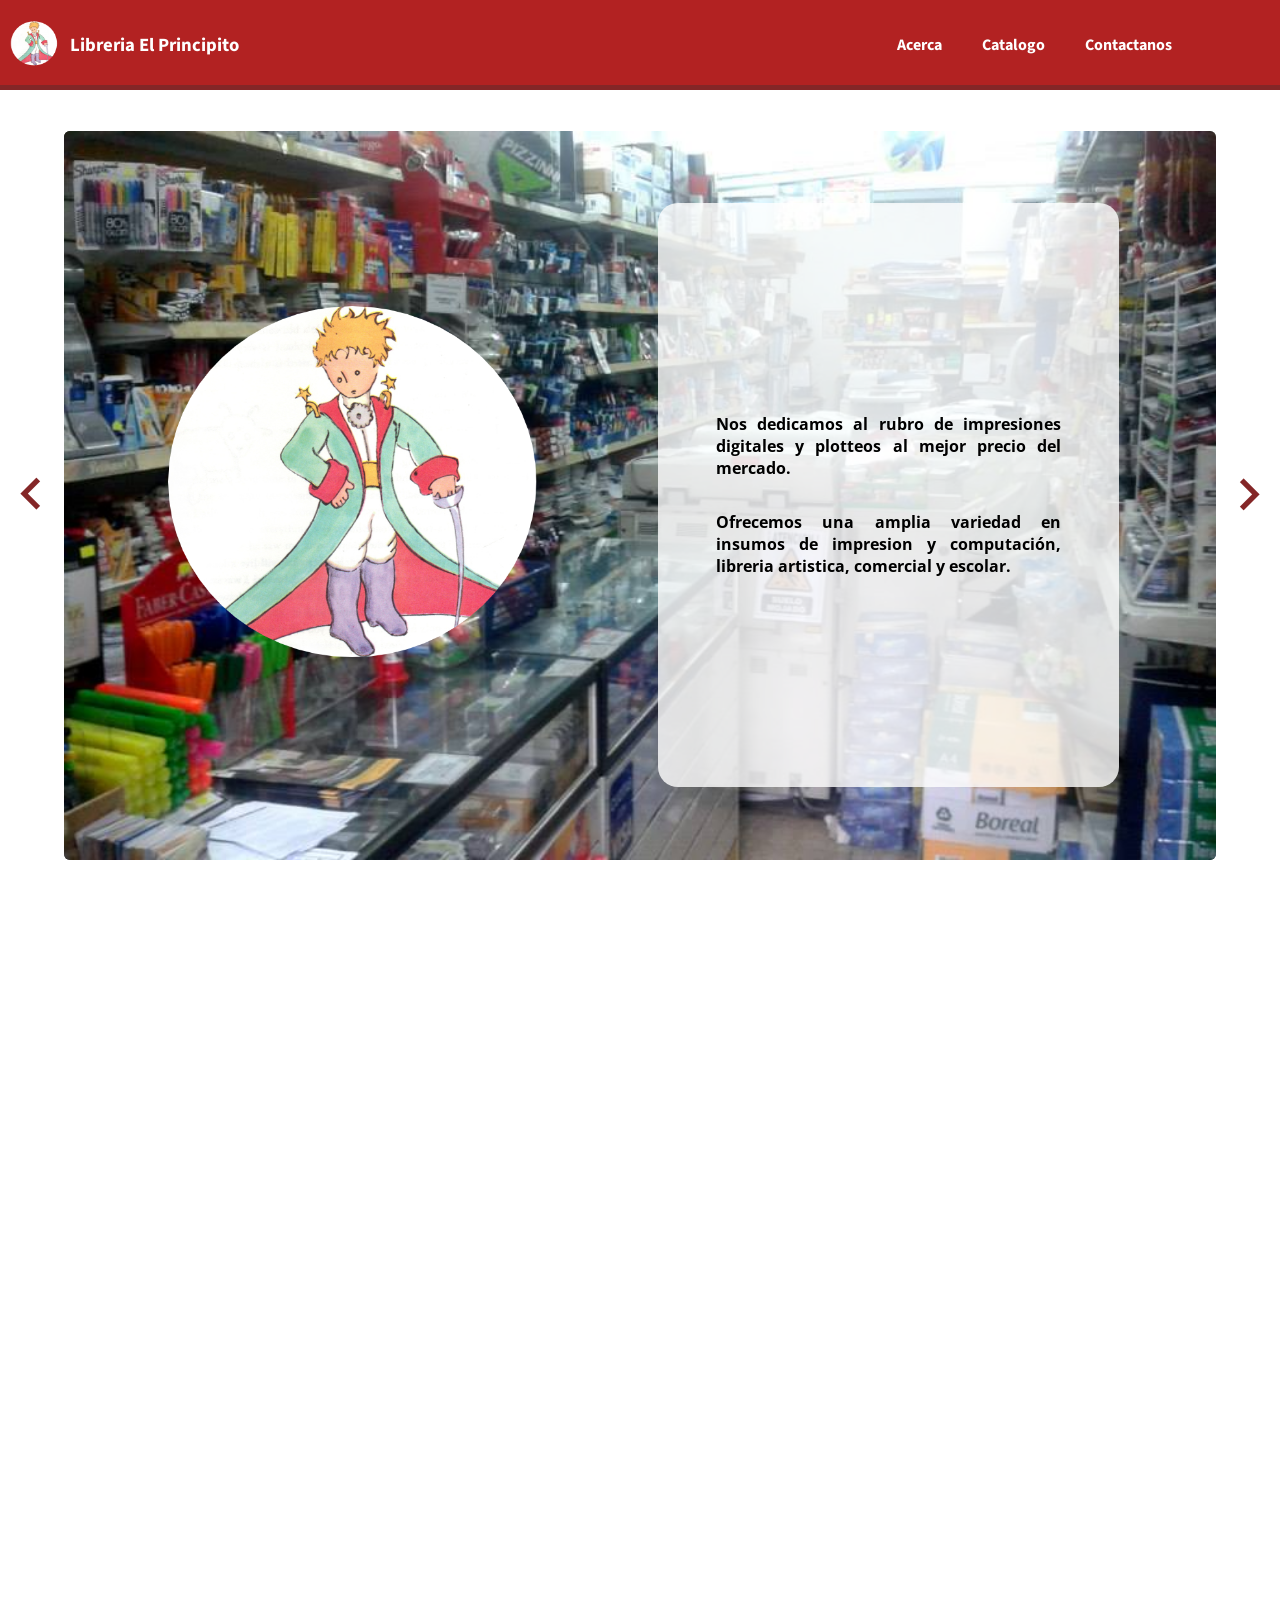
==== index.html @ 9ff56308 "Slider Full width and height" ====
<!DOCTYPE html>
<html lang="en">
<head>
	<meta charset="UTF-8">
	<title>El principito</title>
	<link rel="stylesheet" href="css/index.css">
	<link href="https://fonts.googleapis.com/icon?family=Material+Icons"
      rel="stylesheet">
    <link rel="stylesheet" href="font-awesome/css/font-awesome.min.css">
    <meta name="viewport" content="width=device-width, user-scalable=no">
	<link href="https://fonts.googleapis.com/css?family=Open+Sans|Source+Sans+Pro" rel="stylesheet">
</head>
<body>
	<nav>
		<div class="brand">
			<img src="./img/loguito.png" class="logo-nav" height="50px" width="50px" alt="">
			<h3>Libreria El Principito</h3>
		</div>
		<i id="ham" class="material-icons">menu</i>
		<ul id="menu">
			<li>Acerca</li>
			<li>Catalogo</li>
			<li>Contactanos</li>
		</ul>
	</nav>
	<section id="principal">
		<div class="slider">
			<div class="info slides">
				<img src="./img/loguito.png" class="logo" alt="">
				<!-- <div class="logo"></div> -->
				<div class="data">
					<p>
						Nos dedicamos al rubro de impresiones digitales y plotteos al mejor precio del mercado.
					</p>
					<p>
						Ofrecemos una amplia variedad en insumos de impresion y computación, libreria artistica, comercial y escolar.
					</p>
					
				</div>

			</div>
			<div class="info slides column second apagado">

				<div class="data">
					<p>
						Ofrecemos una amplia variedad en insumos de impresion y computación, libreria artistica, comercial y escolar.
					</p>
				</div>
				<div class="galeria">
					<img src="./img/product1.jpg" width="50%" height="50%" alt="">
					<img src="./img/product2.jpg" width="50%" height="50%" alt="">
					<img src="./img/product3.jpg" width="50%" height="50%" alt="">
					<img src="./img/product4.jpg" width="50%" height="50%" alt="">
				</div>
			</div>
			<div  class="info slides column third apagado">

				<div class="data">
					<p>
						Estamos ubicados en <br> Armenia 2442, <br>  Frente al Jardin Botanico
					</p>

					<a href="#Contacto">Contactanos</a>
				</div>
			</div>
			<i id="left" class="left material-icons">keyboard_arrow_right</i>
			<i id="right"class="right material-icons">keyboard_arrow_left</i>		
		</div>
	</section>
	<section id="descripcion">
		<div class="descripcion">
			<h1>Nos dedicamos a</h1>
			<p>Nos dedicamos al rubro de impresiones digitales y plotteos al mejor precio del mercado.</p>
			<p>Ofrecemos una amplia variedad en insumos de impresion y computación, libreria artistica, comercial y escolar.</p>
		</div>
		<div class="imagen">
		</div>
	</section>
	<section id="servicios" class="catalogo">
		<div class="barra">
			<h3>Servicios</h3>

		</div>
		<div class="contenedor">
			<div class="carta">
				<div class="imagen"></div>
				<p class="titulo">Impresiones digitales</p>
			</div>
			<div class="carta">
				<div class="imagen"></div>
				<p class="titulo">Plotteos</p>
			</div>
			<div class="carta">
				<div class="imagen"></div>
				<p class="titulo">Fotocopias</p>
			</div>
		</div>
	</section>
	<section id="servicios" class="catalogo">
		<div class="barra">
			<h3>Catalogo

			</h3>
			<div class="buscador">
				<input type="text" placeholder="Busca el producto que desees">
				<i class="material-icons">search</i>	
			</div>
		</div>
		<div class="contenedor">
			<div class="carta">
				<div class="imagen"></div>
				<p class="titulo">Impresiones digitales</p>
			</div>
			<div class="carta">
				<div class="imagen"></div>
				<p class="titulo">Plotteos</p>
			</div>
			<div class="carta">
				<div class="imagen"></div>
				<p class="titulo">Fotocopias</p>
			</div>
			<div class="carta">
				<div class="imagen"></div>
				<p class="titulo">Impresiones digitales</p>
			</div>
			<div class="carta">
				<div class="imagen"></div>
				<p class="titulo">Plotteos</p>
			</div>
			<div class="carta">
				<div class="imagen"></div>
				<p class="titulo">Fotocopias</p>
			</div>

		</div>
	</section>
	<section id="contacto">
		<h2>
			<i class="material-icons envelope">mail</i>
			Contactanos
		</h2>
		<form action="">
			<div class="fila">
				<div class="campo">
					<label for="Nombre">Nombre</label>
					<input type="text" name="Nombre" placeholder="Nombre">
				</div>
				<div class="campo">
					<label for="Asunto">Asunto</label>
					<input type="text" name="Asunto" placeholder="Asunto">
				</div>
			</div>
			<div class="fila">
				<div class="campo">
					<label for="text">Telefono</label>
					<input type="text" name="Telefono" placeholder="Telefono">
				</div>
				<div class="campo">
					<label for="Email">Email</label>
					<input type="email" name="email" placeholder="email">
				</div>
			</div>
			<div class="fila">
				<div class="campo">
					<label for="Mensaje">Mensaje</label>
					<textarea type="text" class="mensaje" name="mensaje" placeholder="mensaje"></textarea>
				</div>
				<div class="campo">
					<label for="Archivo">Archivos</label>
					<input type="file" id="archivo" name="archivos" placeholder="archivos">
				</div>
			</div>
				<input type="submit" value="Enviar" class="enviar">
		</form>
	</section>
	<footer>
		<h3>El Principito</h3>
		<i class="fa fa-facebook"></i>
	</footer>
	<section id="modal">
		<div class="brand">
			<i id="cerrar" class="material-icons">close</i>
			<h3>Libreria El Principito</h3>
			<img src="./img/loguito.png" class="logo-nav" height="50px" width="50px" alt="">
		</div>
		<ul>
			<a href="">
				<li>Acerca</li>
			</a>
			<a href="">
				<li>Catalogo</li>
			</a>
			<a href="">
				<li>Contactanos</li>
			</a>
		</ul>
		<div class="modal-footer">
			<i class="fa fa-facebook"></i>
		</div>
	</section>
	<script>
		var slides = document.getElementsByClassName('slides')	
		var indice = 0

		let left = document.getElementById('left')

		left.addEventListener('click',(e) => {
			console.log('izquierda')
			derecha()
		});

		let right = document.getElementById('right')
		right.addEventListener('click',(e) => {
			console.log('derecha')
			izquierda()
		});


		// setInterval(() => {
		//   derecha()
		// }, 3000)

		function derecha () {
			console.log(indice)
			if(indice==2){
				slides[indice].classList.add('apagado')
				indice=0
			} else {
				slides[indice].classList.add('apagado')
				indice++
			}
			slides[indice].classList.remove('apagado')
		}
		function izquierda () {
			console.log(indice)
			if(indice==0){
				slides[indice].classList.add('apagado')
				indice=2
			} else {
				slides[indice].classList.add('apagado')
				indice--
			}
			slides[indice].classList.remove('apagado')
		}

		// Menu Desplegable

		let ham = document.getElementById('ham')
		let modal = document.getElementById('modal')
		let cerrar = document.getElementById('cerrar')

		ham.addEventListener('click',(e) => {
		  modal.style.display = "flex";
		});

		cerrar.addEventListener('click', (e) => {
		  modal.style.display = "none";
		});


	</script>
</body>
</html>
---- css/index.css ----
body,html {
	margin: 0;
	padding: 0;
	min-height: 100vh;
	height: 100vh;
    overflow-x: hidden;
    position: relative;
}
nav {
	height: 10vh;
	margin: 0;
    display: flex;
    flex-flow: column wrap;
    background: firebrick;
    color: #FFF;
    font-family: 'Source Sans Pro', sans-serif;
    box-shadow: inset 0 -5px 0px #842627;
}
.logo-nav {
    margin: 10px;
}
#ham {
    display: none;
    height: 100%;
    justify-content: center;
    align-items: center;
    font-size: 2em;
    cursor: pointer;
}
nav h2 {
	margin: 0;
	align-self: flex-start;
	height: 100%;
	display: flex;
	align-items: center;
	padding: 0 20px;
}
nav ul {
	margin: 0;
	list-style: none;
	display: flex;
	flex-flow: row;
	justify-content: flex-end;
	height: 100%;
    width: 30%;
	font-weight: bold;
}
nav ul li {
	padding: 0 20px;
	height: 100%;
	cursor: pointer;
	display: flex;
	align-items: center;
}
nav ul li:last-child {
    padding-right: 0;
}
nav ul li:hover {
	background: rgba(100,100,100,.2);
}
section {
	min-height: 80vh;
	height: 80vh;
	background: rgba(100,100,100,.4)
}
#principal {
    display: flex;
    flex-flow: column;
    justify-content: center;
    align-items: center;
    background: white;
    color: #842627;
    height: 90vh;
    background-position: bottom;
    width: 100%;
    margin: 0 auto;
}
.slider {
	position: relative;
    background: black;
    width: 90%;
    height: 90%;
    border-radius: 6px;
    display: flex;
    align-items: center;
    justify-content: space-evenly;
    background: url(../img/inside.jpg);
    visibility: visible;
    transition: 1s all ease-in-out;
}
.info {
	position: relative;
    background: black;
    width: 100%;
    height: 100%;
    border-radius: 6px;
    display: flex;
    align-items: center;
    justify-content: space-evenly;
    background: url(../img/inside.jpg);
    background-size: cover;
    visibility: visible;
    transition: 1s all ease-in-out;
}
.brand {
    height: 100%;
    width: 50%;
    display: flex;
    align-items: center;
}
.logo {
    /*background: url(../img/logo.jpg);*/
    background-size: contain;
    border-radius: 50%;
    display: flex;
    flex-flow: row nowrap;
    height: 400px;
    width: 400px;
    /*border: medium solid red;*/
}
.data {
	height: 80%;
    width: 30%;
    padding: 0 5%;
    color: black;
    font-size: 1em;
    display: flex;
    flex-flow: column;
    justify-content: center;
    align-items: center;
    font-family: 'Open Sans', sans-serif;
    text-align: justify;
    font-weight: bold;
    background: rgba(255,255,255,.8);
    border-radius: 20px;
}
.galeria {
    width: 50%;
    height: 100%;
    display: flex;
    flex-flow: row wrap;
    justify-content: space-around;
    align-items: center;
    align-self: flex-end;
}
.second .data {
	margin-left: 65px;
	width: 25%;
}
.third {
    background: url(../img/jardin.jpg);
    background-size: cover;
    background-position: center;
}

.third .data {
	text-align: center;
}
.third .data a {
	text-decoration: none;
    width: 130px;
    height: 50px;
    background: #842627;
    color: #fff;
    display: flex;
    justify-content: center;
    align-items: center;
}
.left {
    color: #842627;
	position: absolute;
	right: -65px;
}
.right {
    color: #842627;
	position: absolute;
	left: -65px;
}
.slider i {
    font-size: 4em;
    cursor: pointer;
}
.column {
	flex-flow: column wrap !important;
}
.apagado {
	transition: 1s all ease-in-out;
	display: none;
	visibility: hidden;
}

/*Descripcion*/
#descripcion{
    height: 100vh;
    width: 100%;
    background: #FFF;
    display: flex;
    justify-content: space-between;
    align-items: center;
}
.descripcion {
    height: 80vh;
    width: 40vw;
    font-family: 'Source Sans Pro', sans-serif;
    color: firebrick;
    font-size: 30px;
    padding-left: 5%;
    margin-left: 5%;
    border-left: thin firebrick solid;
}
.descripcion p {
    text-align: justify;
    color: rgba(20,20,20,1);
}
#descripcion .imagen {
    height: 80vh;
    width: 40%;
    background: url(../img/inside.jpg);
    background-size: cover;
    border-radius: 10% 0 0 10%;
}

/*Servicios*/
.catalogo {
    background: #FFF;
    display: flex;
    flex-flow: row wrap;
    border-top: solid firebrick thick;
    box-shadow: inset 0 0 10px rgba(20,20,20,.4);
    padding: 5vh 0;
    min-height: 90vh;
    height: auto;
}
.catalogo .barra {
    height: 10vh;
    display: flex;
    justify-content: space-between;
    align-items: center;
    width: 80%;
    margin: 0 10%;
    border-bottom: medium solid rgba(50,50,50,.2);

}
.buscador {
    display: flex;
    justify-content: center;
    height: 30px;
    /* border: 2px solid lightgray; */
    box-shadow: 2px 1px 1px 2px rgba(100,100,100,.1);
    border-radius: 7px;
    width: 300px;
    margin-right: 10%;
}
.buscador i {
    display: flex;
    justify-content: center;
    align-items: center;
    padding: 0 5px !important;
    color: firebrick;
}
.buscador input {
    border: none;
    width: 98%;
    padding-left: 2%;
}

.catalogo h3 {
    font-size: 2em;
    font-family: 'Source Sans Pro', sans-serif;
    margin-left: 10%;
    color: firebrick;
}
.catalogo .contenedor{
    min-height: 84vh;
    width: 100%;
    display: flex;
    flex-flow: row wrap;
    justify-content: space-around;
    align-items: center;
}
.catalogo .contenedor .carta {
    cursor: pointer;
    width: 300px;
    height: 300px;
    margin: 20px;
    box-shadow: 2px 2px 5px rgba(50,50,50,.5);
}
.catalogo .contenedor .carta .imagen {
    width: 100%;
    height: 70%;
    background: url('../img/inside.jpg');
}
.catalogo .contenedor .carta .titulo {
    height: 30%;
    width: 100%;
    margin: 0;
    display: flex;
    justify-content: center;
    align-items: center;
    color: black;
    font-size: 1.5em;
    font-weight: bold;
    font-family: 'Source Sans Pro', sans-serif;
}

#contacto {
    display: flex;
    justify-content: center;
    align-items: center;
    position: relative;
}
#contacto h2 {
    position: absolute;
    left: 5%;
    top: 5%;
    font-size: 2em;
    color: firebrick;
    font-family: 'Open Sans';
    z-index: 2;
    display: flex;
    justify-content: flex-start;
    align-items: center;
}
#contacto h2 i{
    font-size: 1.2em;
    margin-right: 20px;
}
#contacto form {
    display: flex;
    flex-flow: column wrap;
    justify-content: center;
    align-items: flex-start;
    width: 100%;
    height: 100%;
    font-family: 'Open Sans';
    background: #fff;
    position: relative;
    z-index: 1;


}
form .campo {
    width: 40%;
    margin: 0 5%;
    margin-top: 2%;
    min-height: 10vh;
    background: white;
    display: flex;
    flex-flow: column wrap;
}
form .campo label {
    color: firebrick;
    font-weight: bold;
    margin-bottom: 10px;
}
form .campo input {
    height: 45%;
    /* border-radius: 10px; */
    width: 90%;
    padding: 0 5%;
    font-family: 'Source Sans Pro', sans-serif;
}
.mensaje {
    width: 94%;
    padding: 1% 3%;
    height: 70px !important;
    resize: none;
    font-family: 'Source Sans Pro', sans-serif;
}
.fila {
    display: flex;
    width: 100%;
}
.enviar {
    width: 100%;
    margin-top: 15px;
    margin-left: 65px;
    align-self: flex-start;
    background: firebrick;
    border: none;
    border-radius: 5px;
    width: 130px;
    height: 40px;
    color: white;
    font-size: 1.3em;
    cursor: pointer;
}

#archivo {
    width: 100%;
    padding: 0;
}

footer {
    height: 5vh;
    background: firebrick;
    display: flex;
    justify-content: center;
    align-items: center;
    color: white;
    position: relative;
}

footer i {
    font-size: 1.5em !important;
    cursor: pointer;
}

footer h3 {
    position: absolute;
    left: 5%;
    font-family: 'Source Sans Pro', sans-serif;
    margin: 0;
    align-self: center;
    color: white;
}

#modal {
    background: white;
    top: 0;
    position: fixed;
    width: 100%;
    height: 100%;
    display: none;
    flex-flow: column wrap;
    justify-content: flex-start;
    align-items: flex-start;
    font-family: 'Source Sans Pro', sans-serif;
}
#modal a {
    text-decoration: none;
}
#modal .brand {
    background: rgba(178,34,34,.9);
    width: 100%;
    height: 10vh;
    display: flex;
    justify-content: center;
    color: #FFF;
}
#modal .brand #cerrar {
    position: absolute;
    top: 20px;
    left: 20px;
    cursor: pointer;
}
#modal .brand .logo-nav {
    position: absolute;
    top: 1.5%;
    right: 5px;
    margin: 0;
}
#modal ul {
    width: 100%;
    min-height: 50%;
    margin: 0;
    padding: 0;
    list-style: none;
}
#modal ul li {
    width: 100%;
    height: 50px;
    background: white;
    display: flex;
    justify-content: center;
    align-items: center;
    color: black;
}
#modal ul li:hover {
    background: rgba(250,250,250,1);
}
#modal .modal-footer {
    width: 100%;
    height: 5vh;
    background: firebrick;
    position: absolute;
    bottom: 0;
    display: flex;
    justify-content: center;
    align-items: center;
    font-size: 1.2em;
    color: white;
}
.modal-footer i {
    cursor: pointer;
}

@media screen and (max-width:900px) {
    .slider {
        width: 100% !important;
        height: 100%;
    }
    .info {
        border-radius: 0;
    }
    #left {
        display: none;
    }
    #right {
        display: none;
    }
    #ham {
        display: flex;
    }
    #menu {
        display: none;
    }
    .slider {
        width: 80%;
    }
    .logo {
        display: none;
    }
    .second .data {
        margin-left: 0;
        width: 60%;
    }
    .second .galeria {
        display: none;
    }
    .third .data {
        width: 60%;
    }
    .data {
        width: 60%;
    }
    .descripcion {
        font-size: 19px;
        width: 45vw;
        margin-left: 1%;
        display: flex;
        flex-flow: column nowrap;
        justify-content: center;
    }
    .catalogo h3 {
        margin: 0 9%;
    }
}
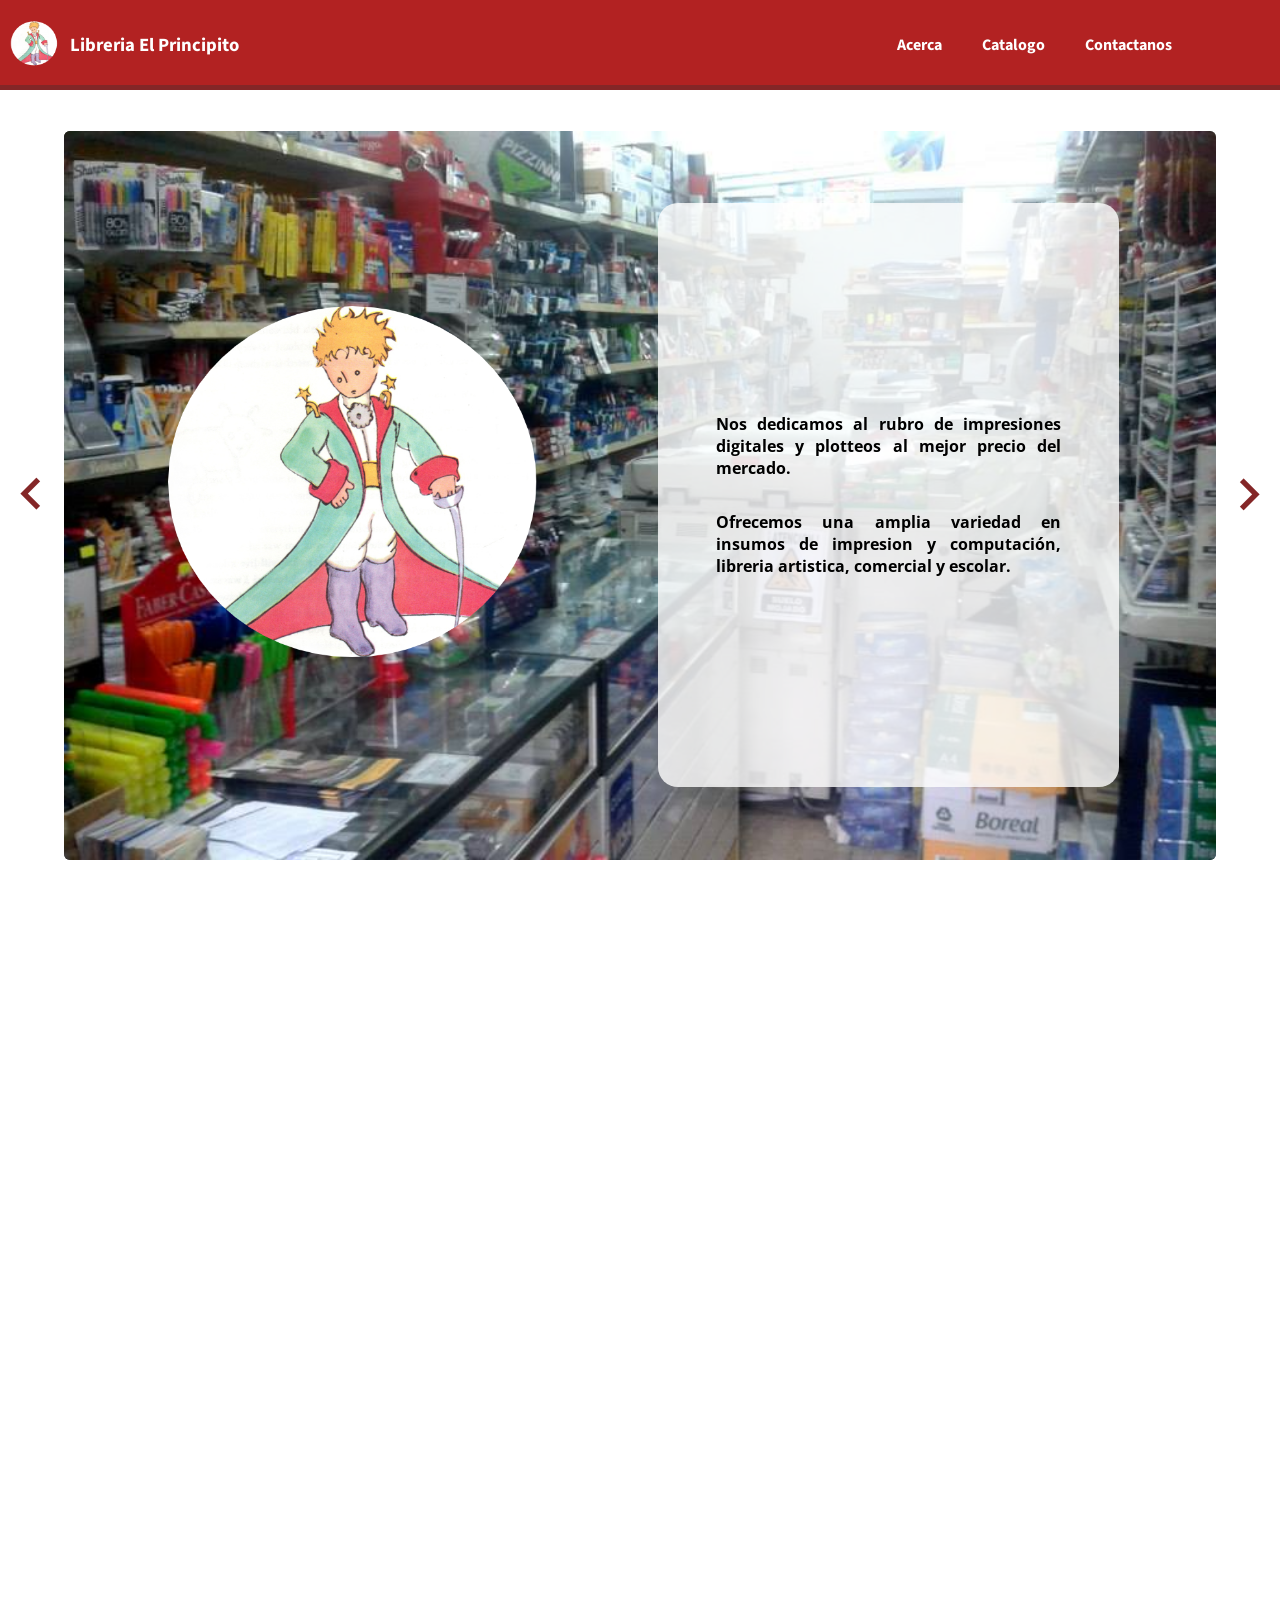
==== commit 457cdb83: "Formulario de Contacto" ====
--- a/index.html
+++ b/index.html
@@ -139,7 +139,11 @@
 			<i class="material-icons envelope">mail</i>
 			Contactanos
 		</h2>
-		<form action="">
+		<!-- www.123formbuilder.com script begins here -->
+		<iframe allowTransparency="true" style="min-height:500px; height:680px; overflow:auto;background: white;" width="100%" id="contactform123" name="contactform123" marginwidth="0" marginheight="0" frameborder="0" src="http://www.123formbuilder.com/my-contact-form-3503849.html">
+		<p>Your browser does not support iframes. The contact form cannot be displayed. Please use another contact method (phone, fax etc)</p>
+		</iframe>
+<!-- 		<form action="">
 			<div class="fila">
 				<div class="campo">
 					<label for="Nombre">Nombre</label>
@@ -171,10 +175,10 @@
 				</div>
 			</div>
 				<input type="submit" value="Enviar" class="enviar">
-		</form>
+		</form> -->
 	</section>
 	<footer>
-		<h3>El Principito</h3>
+		<!-- <h3>El Principito</h3> -->
 		<i class="fa fa-facebook"></i>
 	</footer>
 	<section id="modal">
--- a/css/index.css
+++ b/css/index.css
@@ -160,7 +160,7 @@
 	text-decoration: none;
     width: 130px;
     height: 50px;
-    background: #842627;
+    background: firebrick;
     color: #fff;
     display: flex;
     justify-content: center;
@@ -282,7 +282,7 @@
     cursor: pointer;
     width: 300px;
     height: 300px;
-    margin: 20px;
+    margin: 30px;
     box-shadow: 2px 2px 5px rgba(50,50,50,.5);
 }
 .catalogo .contenedor .carta .imagen {
@@ -304,10 +304,15 @@
 }
 
 #contacto {
+    min-height: 100px;
+    height: auto;
     display: flex;
     justify-content: center;
     align-items: center;
     position: relative;
+}
+#form {
+    background: white !important;
 }
 #contacto h2 {
     position: absolute;
@@ -354,15 +359,17 @@
     margin-bottom: 10px;
 }
 form .campo input {
-    height: 45%;
-    /* border-radius: 10px; */
+    border-radius: 5px;
     width: 90%;
+    height: 30px;
     padding: 0 5%;
     font-family: 'Source Sans Pro', sans-serif;
 }
 .mensaje {
+    border-radius: 5px;
     width: 94%;
     padding: 1% 3%;
+    box-shadow: inset 1px 1px 2px rgba(50,50,50,.5);
     height: 70px !important;
     resize: none;
     font-family: 'Source Sans Pro', sans-serif;
@@ -437,6 +444,7 @@
     display: flex;
     justify-content: center;
     color: #FFF;
+    box-shadow: inset 0 -5px 0px #842627;
 }
 #modal .brand #cerrar {
     position: absolute;
@@ -489,6 +497,21 @@
     .slider {
         width: 100% !important;
         height: 100%;
+    }
+    #contacto {
+        padding-top: 150px;
+        height: 565px;
+        padding-bottom: 50px;
+        background: white;
+    }
+    .enviar {
+        margin-top: 10px;
+        margin-left: 0;
+        align-self: center;
+    }
+    .fila {
+        flex-flow: column;
+        align-items: center;
     }
     .info {
         border-radius: 0;
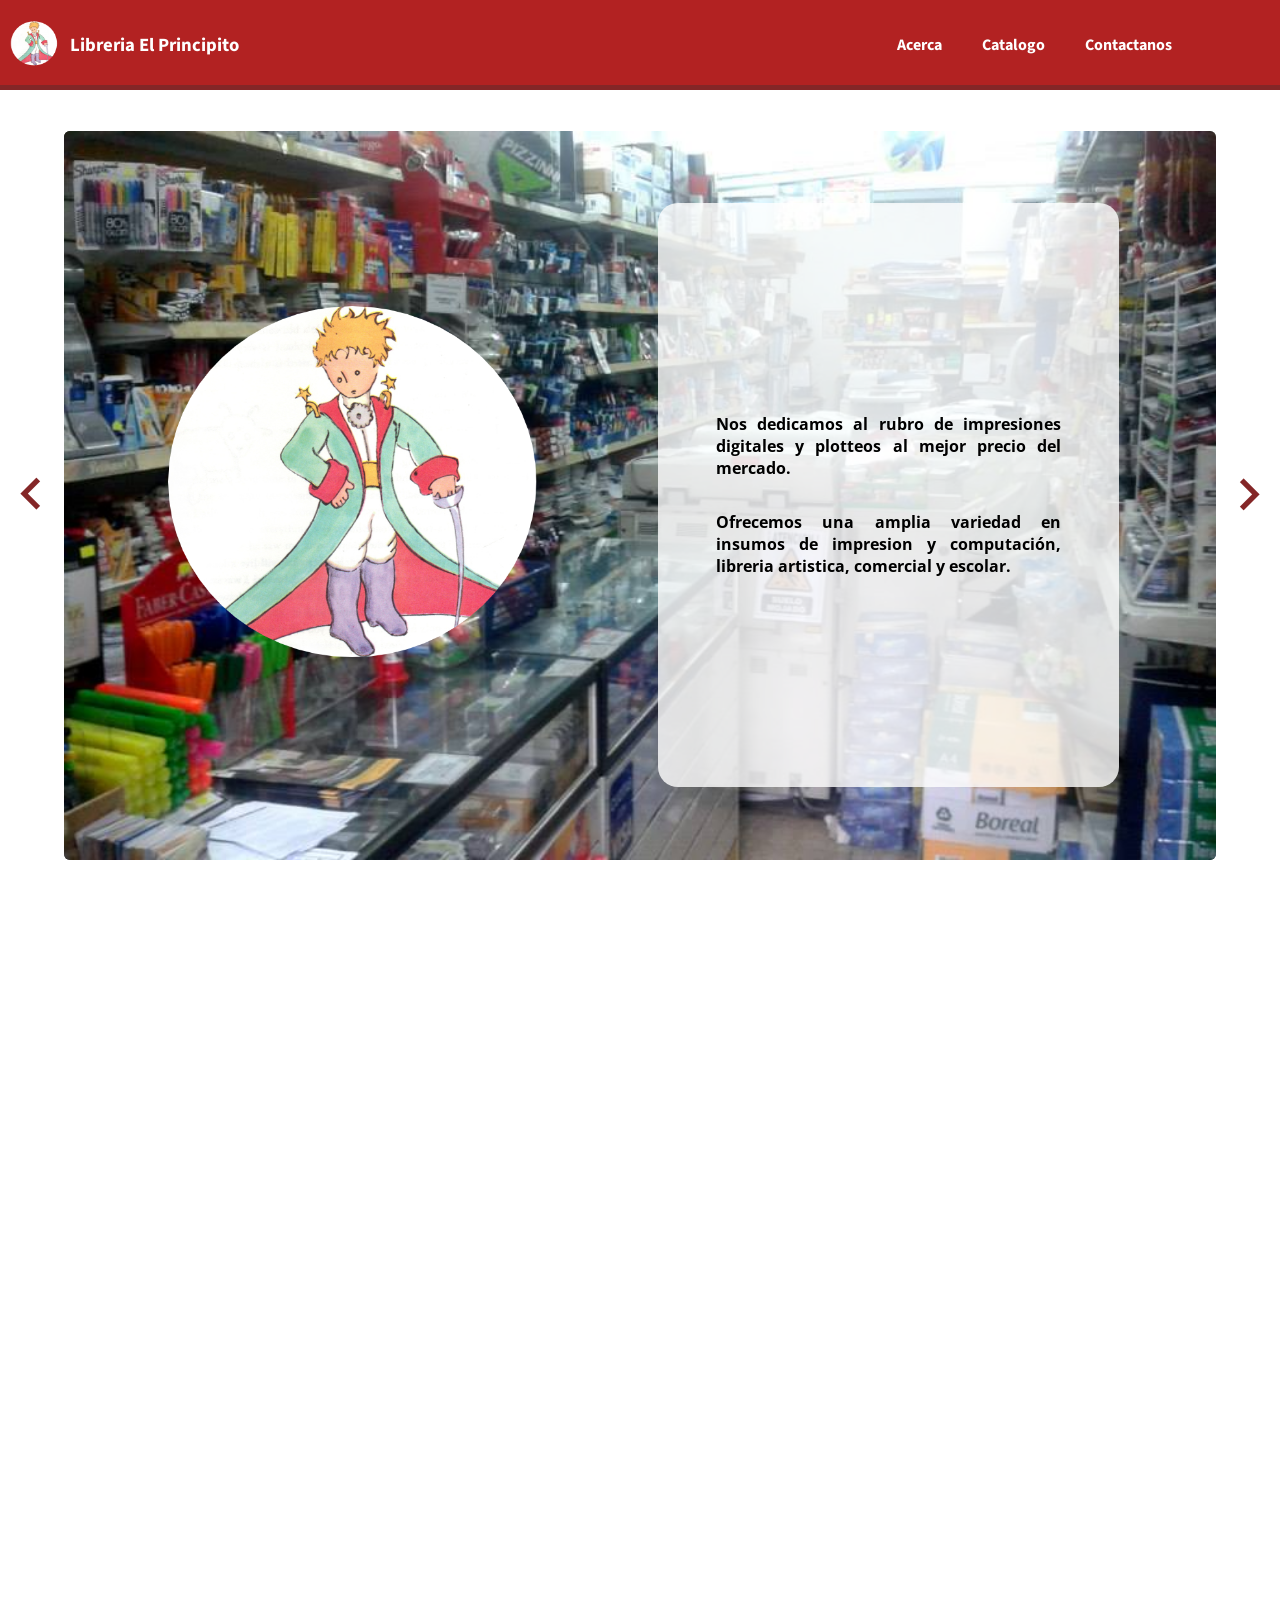
==== commit f75d61d1: "Buscador y animacion de Menu" ====
--- a/index.html
+++ b/index.html
@@ -83,15 +83,15 @@
 		</div>
 		<div class="contenedor">
 			<div class="carta">
-				<div class="imagen"></div>
+				<div id="impresion" class="imagen"></div>
 				<p class="titulo">Impresiones digitales</p>
 			</div>
 			<div class="carta">
-				<div class="imagen"></div>
+				<div id="plano" class="imagen"></div>
 				<p class="titulo">Plotteos</p>
 			</div>
 			<div class="carta">
-				<div class="imagen"></div>
+				<div id="copias" class="imagen"></div>
 				<p class="titulo">Fotocopias</p>
 			</div>
 		</div>
@@ -254,11 +254,13 @@
 		let cerrar = document.getElementById('cerrar')
 
 		ham.addEventListener('click',(e) => {
-		  modal.style.display = "flex";
+		  modal.classList.add('modalon')
+		  // modal.style.display = "flex";
+		  // modal.style.left = "0%";
 		});
 
 		cerrar.addEventListener('click', (e) => {
-		  modal.style.display = "none";
+		  modal.classList.remove('modalon')
 		});
 
 
--- a/css/index.css
+++ b/css/index.css
@@ -232,7 +232,7 @@
     height: auto;
 }
 .catalogo .barra {
-    height: 10vh;
+    min-height: 10vh;
     display: flex;
     justify-content: space-between;
     align-items: center;
@@ -422,17 +422,26 @@
     color: white;
 }
 
+.modalon {
+    transition: 1s all ease-in-out;
+    left: 0% !important;
+    transform: opacity(1);
+}
 #modal {
     background: white;
     top: 0;
     position: fixed;
+    left: -100%;
     width: 100%;
     height: 100%;
-    display: none;
+    display: flex;
     flex-flow: column wrap;
     justify-content: flex-start;
     align-items: flex-start;
     font-family: 'Source Sans Pro', sans-serif;
+    z-index: 3;
+    transform: opacity(0);
+    transition: 1s all ease-in-out;
 }
 #modal a {
     text-decoration: none;
@@ -493,6 +502,18 @@
     cursor: pointer;
 }
 
+#impresion {
+    background: url(../img/impresion.jpeg);
+}
+
+#plano {
+    background: url(../img/plano.jpeg);
+}
+
+#copias {
+    background: url(../img/copias.jpeg);
+}
+
 @media screen and (max-width:900px) {
     .slider {
         width: 100% !important;
@@ -504,6 +525,24 @@
         padding-bottom: 50px;
         background: white;
     }
+    #descripcion {
+        flex-flow: column;
+        justify-content: center;
+        align-items: center;
+    }
+    .descripcion {
+        width: 80%;
+        margin-left: 0;
+        border-left: 0;
+        border-top: medium solid firebrick;
+        padding: 0 10%;
+    }
+    #descripcion .imagen {
+        border-radius: 0% !important;
+        width: 90% !important;
+        height: 60vh !important;
+        margin-bottom: 5%;
+    }
     .enviar {
         margin-top: 10px;
         margin-left: 0;
@@ -545,12 +584,10 @@
         width: 60%;
     }
     .data {
-        width: 60%;
+        width: 80%;
     }
     .descripcion {
         font-size: 19px;
-        width: 45vw;
-        margin-left: 1%;
         display: flex;
         flex-flow: column nowrap;
         justify-content: center;
@@ -558,4 +595,14 @@
     .catalogo h3 {
         margin: 0 9%;
     }
+    .barra {
+        flex-flow: column;
+    }
+    .catalogo .barra .buscador {
+        margin-right: 0;
+        margin-bottom: 20px;
+    }
+    #servicios h3 {
+        margin-bottom: 20px;
+    }
 }
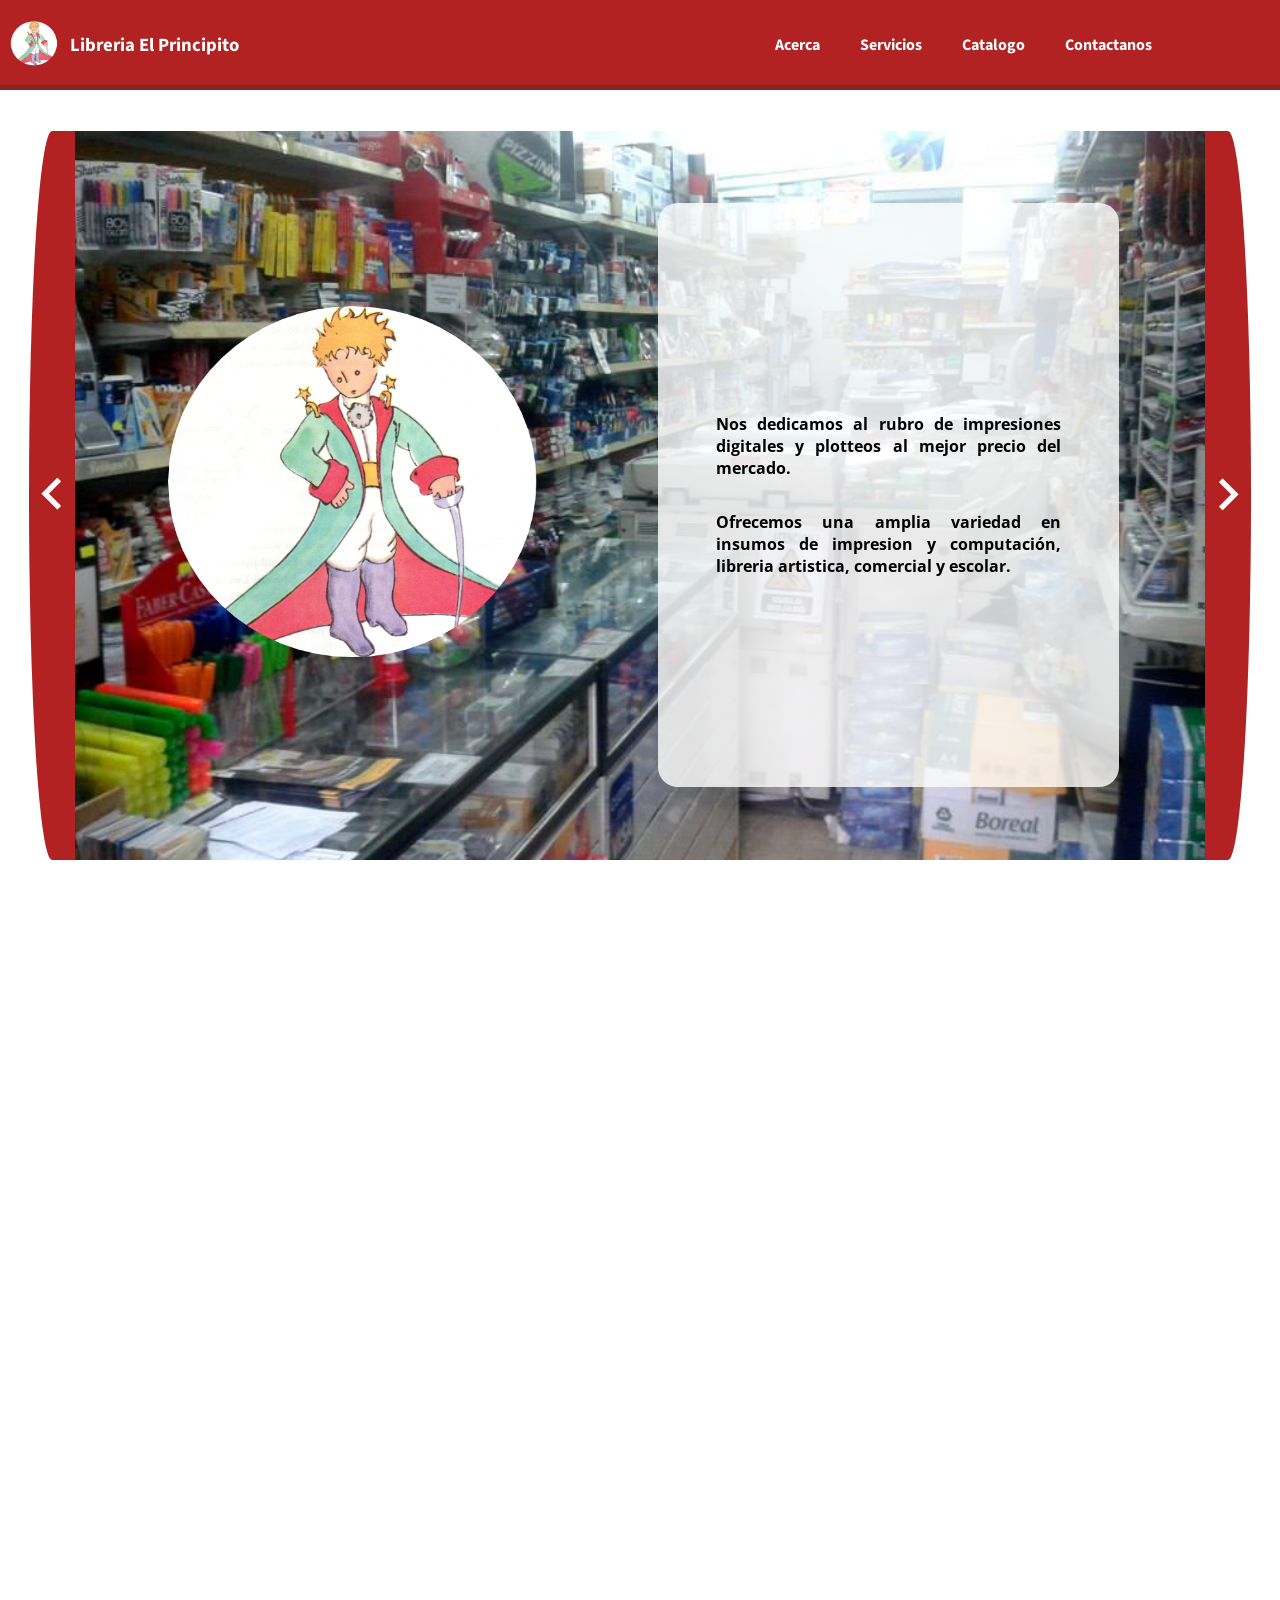
==== commit ea5b0faa: "Links" ====
--- a/index.html
+++ b/index.html
@@ -18,9 +18,18 @@
 		</div>
 		<i id="ham" class="material-icons">menu</i>
 		<ul id="menu">
-			<li>Acerca</li>
-			<li>Catalogo</li>
-			<li>Contactanos</li>
+			<a href="#descripcion">
+				<li>Acerca</li>					
+			</a>
+			<a href="#servicios">
+				<li>Servicios</li>					
+			</a>
+			<a href="#catalogo">
+				<li>Catalogo</li>		
+			</a>
+			<a href="#contacto">
+				<li>Contactanos</li>
+			</a>
 		</ul>
 	</nav>
 	<section id="principal">
@@ -60,11 +69,11 @@
 						Estamos ubicados en <br> Armenia 2442, <br>  Frente al Jardin Botanico
 					</p>
 
-					<a href="#Contacto">Contactanos</a>
+					<a href="#contacto">Contactanos</a>
 				</div>
 			</div>
 			<i id="left" class="left material-icons">keyboard_arrow_right</i>
-			<i id="right"class="right material-icons">keyboard_arrow_left</i>		
+			<i id="right" class="right material-icons">keyboard_arrow_left</i>		
 		</div>
 	</section>
 	<section id="descripcion">
@@ -96,7 +105,7 @@
 			</div>
 		</div>
 	</section>
-	<section id="servicios" class="catalogo">
+	<section id="catalogo" class="catalogo">
 		<div class="barra">
 			<h3>Catalogo
 
@@ -185,16 +194,19 @@
 		<div class="brand">
 			<i id="cerrar" class="material-icons">close</i>
 			<h3>Libreria El Principito</h3>
-			<img src="./img/loguito.png" class="logo-nav" height="50px" width="50px" alt="">
-		</div>
-		<ul>
-			<a href="">
+			<img src="./img/loguito.png" class="logo-nav" height="40px" width="40px" alt="">
+		</div>
+		<ul id="opciones">
+			<a href="#descripcion">
 				<li>Acerca</li>
 			</a>
-			<a href="">
+			<a href="#servicios">
+				<li>Servicios</li>
+			</a>
+			<a href="#catalogo">
 				<li>Catalogo</li>
 			</a>
-			<a href="">
+			<a href="#contacto">
 				<li>Contactanos</li>
 			</a>
 		</ul>
@@ -252,6 +264,7 @@
 		let ham = document.getElementById('ham')
 		let modal = document.getElementById('modal')
 		let cerrar = document.getElementById('cerrar')
+		let opciones = document.getElementById('opciones')
 
 		ham.addEventListener('click',(e) => {
 		  modal.classList.add('modalon')
@@ -263,6 +276,11 @@
 		  modal.classList.remove('modalon')
 		});
 
+		opciones.addEventListener('click',(e) => {
+		  modal.classList.remove('modalon')
+		});
+
+
 
 	</script>
 </body>
--- a/css/index.css
+++ b/css/index.css
@@ -21,7 +21,9 @@
 }
 #ham {
     display: none;
+    align-self: flex-end;
     height: 100%;
+    width: 100px;
     justify-content: center;
     align-items: center;
     font-size: 2em;
@@ -45,6 +47,10 @@
     width: 30%;
 	font-weight: bold;
 }
+nav ul a {
+    text-decoration: none;
+    color: #fff;
+}
 nav ul li {
 	padding: 0 20px;
 	height: 100%;
@@ -52,9 +58,7 @@
 	display: flex;
 	align-items: center;
 }
-nav ul li:last-child {
-    padding-right: 0;
-}
+
 nav ul li:hover {
 	background: rgba(100,100,100,.2);
 }
@@ -93,7 +97,6 @@
     background: black;
     width: 100%;
     height: 100%;
-    border-radius: 6px;
     display: flex;
     align-items: center;
     justify-content: space-evenly;
@@ -169,16 +172,31 @@
 .left {
     color: #842627;
 	position: absolute;
-	right: -65px;
+	right: -35px;
 }
 .right {
     color: #842627;
-	position: absolute;
-	left: -65px;
+    position: absolute;
+    left: -35px;
 }
 .slider i {
     font-size: 4em;
     cursor: pointer;
+    height: 100%;
+    background: firebrick;
+    color: #fff;
+    display: flex;
+    justify-content: center;
+    align-items: center;
+    margin: 0;
+    padding: 0;
+    width: 4%;
+}
+.left {
+    border-radius: 0 50% 50% 0;
+}
+.right {
+    border-radius: 50% 0 0 50%;
 }
 .column {
 	flex-flow: column wrap !important;
@@ -463,8 +481,8 @@
 }
 #modal .brand .logo-nav {
     position: absolute;
-    top: 1.5%;
-    right: 5px;
+    top: 15px;
+    right: 15px;
     margin: 0;
 }
 #modal ul {
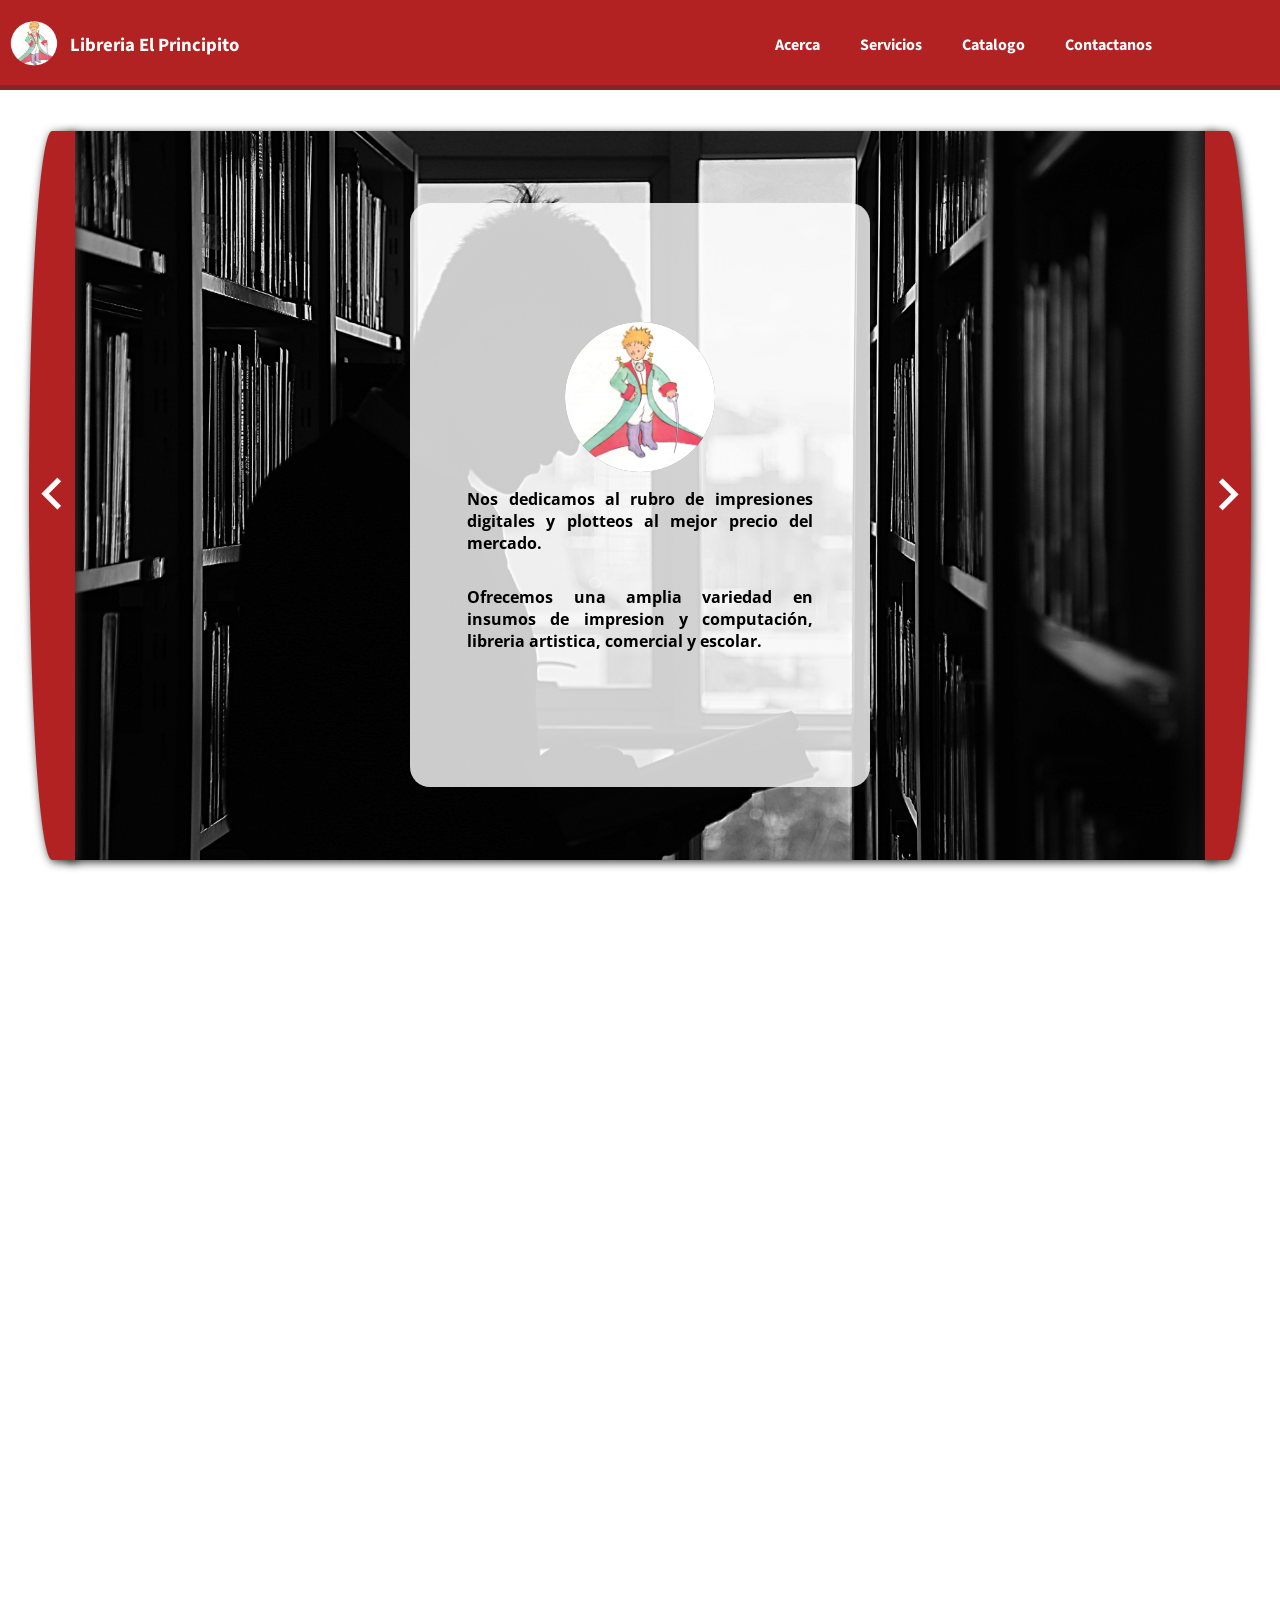
==== commit 95b6c44e: "New Slider and Footer" ====
--- a/index.html
+++ b/index.html
@@ -2,7 +2,7 @@
 <html lang="en">
 <head>
 	<meta charset="UTF-8">
-	<title>El principito</title>
+	<title>El Principito Palermo</title>
 	<link rel="stylesheet" href="css/index.css">
 	<link href="https://fonts.googleapis.com/icon?family=Material+Icons"
       rel="stylesheet">
@@ -34,10 +34,10 @@
 	</nav>
 	<section id="principal">
 		<div class="slider">
-			<div class="info slides">
-				<img src="./img/loguito.png" class="logo" alt="">
+			<div class="info first slides">
 				<!-- <div class="logo"></div> -->
 				<div class="data">
+					<img src="./img/principito.jpg" class="logo" alt="">
 					<p>
 						Nos dedicamos al rubro de impresiones digitales y plotteos al mejor precio del mercado.
 					</p>
@@ -54,12 +54,12 @@
 					<p>
 						Ofrecemos una amplia variedad en insumos de impresion y computación, libreria artistica, comercial y escolar.
 					</p>
-				</div>
-				<div class="galeria">
-					<img src="./img/product1.jpg" width="50%" height="50%" alt="">
-					<img src="./img/product2.jpg" width="50%" height="50%" alt="">
-					<img src="./img/product3.jpg" width="50%" height="50%" alt="">
-					<img src="./img/product4.jpg" width="50%" height="50%" alt="">
+					<div class="galeria">
+						<img src="./img/product1.jpg" width="50%" height="50%" alt="">
+						<img src="./img/product2.jpg" width="50%" height="50%" alt="">
+						<img src="./img/product3.jpg" width="50%" height="50%" alt="">
+						<img src="./img/product4.jpg" width="50%" height="50%" alt="">
+					</div>
 				</div>
 			</div>
 			<div  class="info slides column third apagado">
@@ -187,8 +187,12 @@
 		</form> -->
 	</section>
 	<footer>
-		<!-- <h3>El Principito</h3> -->
-		<i class="fa fa-facebook"></i>
+		<div class="contenido-footer">
+			<h3>El Principito</h3>
+			<a target="_blank" href="https://www.facebook.com/Librer%C3%ADa-El-Principito-Fotocopias-Impresiones-Ploteos-140121976022984/" class="facebook">
+				<i class="fa fa-facebook"></i>
+			</a>
+		</div>
 	</footer>
 	<section id="modal">
 		<div class="brand">
--- a/css/index.css
+++ b/css/index.css
@@ -29,13 +29,12 @@
     font-size: 2em;
     cursor: pointer;
 }
-nav h2 {
+nav h3 {
 	margin: 0;
 	align-self: flex-start;
 	height: 100%;
 	display: flex;
 	align-items: center;
-	padding: 0 20px;
 }
 nav ul {
 	margin: 0;
@@ -91,6 +90,7 @@
     background: url(../img/inside.jpg);
     visibility: visible;
     transition: 1s all ease-in-out;
+    box-shadow: 2px 2px 10px rgba(50,50,50,1)
 }
 .info {
 	position: relative;
@@ -100,7 +100,6 @@
     display: flex;
     align-items: center;
     justify-content: space-evenly;
-    background: url(../img/inside.jpg);
     background-size: cover;
     visibility: visible;
     transition: 1s all ease-in-out;
@@ -117,9 +116,10 @@
     border-radius: 50%;
     display: flex;
     flex-flow: row nowrap;
-    height: 400px;
-    width: 400px;
-    /*border: medium solid red;*/
+    height: 150px;
+    width: 150px;
+    box-shadow: inset 0px 0px 50px rgba(50,50,50,1);
+    /*border: thick solid rgba(200,50,50,.7);*/
 }
 .data {
 	height: 80%;
@@ -138,13 +138,24 @@
     border-radius: 20px;
 }
 .galeria {
-    width: 50%;
-    height: 100%;
+    width: 200px;
+    height: 200px;
+    margin-top: 25px;
     display: flex;
     flex-flow: row wrap;
     justify-content: space-around;
     align-items: center;
-    align-self: flex-end;
+    overflow: hidden;
+    border-radius: 50%;
+}
+.first {
+    background: url(../img/estudios.jpeg);
+    background-position: bottom right;
+    background-size: cover;
+}
+.second {
+    background: url(../img/estrellas.jpg);
+    background-size: cover;
 }
 .second .data {
 	margin-left: 65px;
@@ -191,9 +202,13 @@
     margin: 0;
     padding: 0;
     width: 4%;
+    box-shadow: 2px 2px 10px rgba(50,50,50,1),inset 0 0 10px rgba(50,50,50,.5);
+}
+.slider i {
+    box-shadow: 2px 2px 10px rgba(50,50,50,1);
 }
 .left {
-    border-radius: 0 50% 50% 0;
+    border-radius: 0 50% 50% 0; 
 }
 .right {
     border-radius: 50% 0 0 50%;
@@ -221,7 +236,7 @@
     width: 40vw;
     font-family: 'Source Sans Pro', sans-serif;
     color: firebrick;
-    font-size: 30px;
+    font-size: 25px;
     padding-left: 5%;
     margin-left: 5%;
     border-left: thin firebrick solid;
@@ -430,13 +445,30 @@
     font-size: 1.5em !important;
     cursor: pointer;
 }
+.contenido-footer {
+    width: 100%;
+    display: flex;
+    /* flex-flow: column nowrap; */
+    justify-content: center;
+    align-items: center;
+    position: relative;
+}
+.facebook {
+    cursor: pointer;
+    color: white;
+    position: absolute;
+    right: 50px;
+    top: 1px;
+    align-self: flex-end;
+}
 
 footer h3 {
-    position: absolute;
-    left: 5%;
+    /* position: absolute; */
+    /* left: 5%; */
     font-family: 'Source Sans Pro', sans-serif;
     margin: 0;
-    align-self: center;
+    margin-right: 30px;
+    /* align-self: center; */
     color: white;
 }
 
@@ -533,6 +565,9 @@
 }
 
 @media screen and (max-width:900px) {
+    nav h3 {
+        font-size: .8em;
+    }
     .slider {
         width: 100% !important;
         height: 100%;
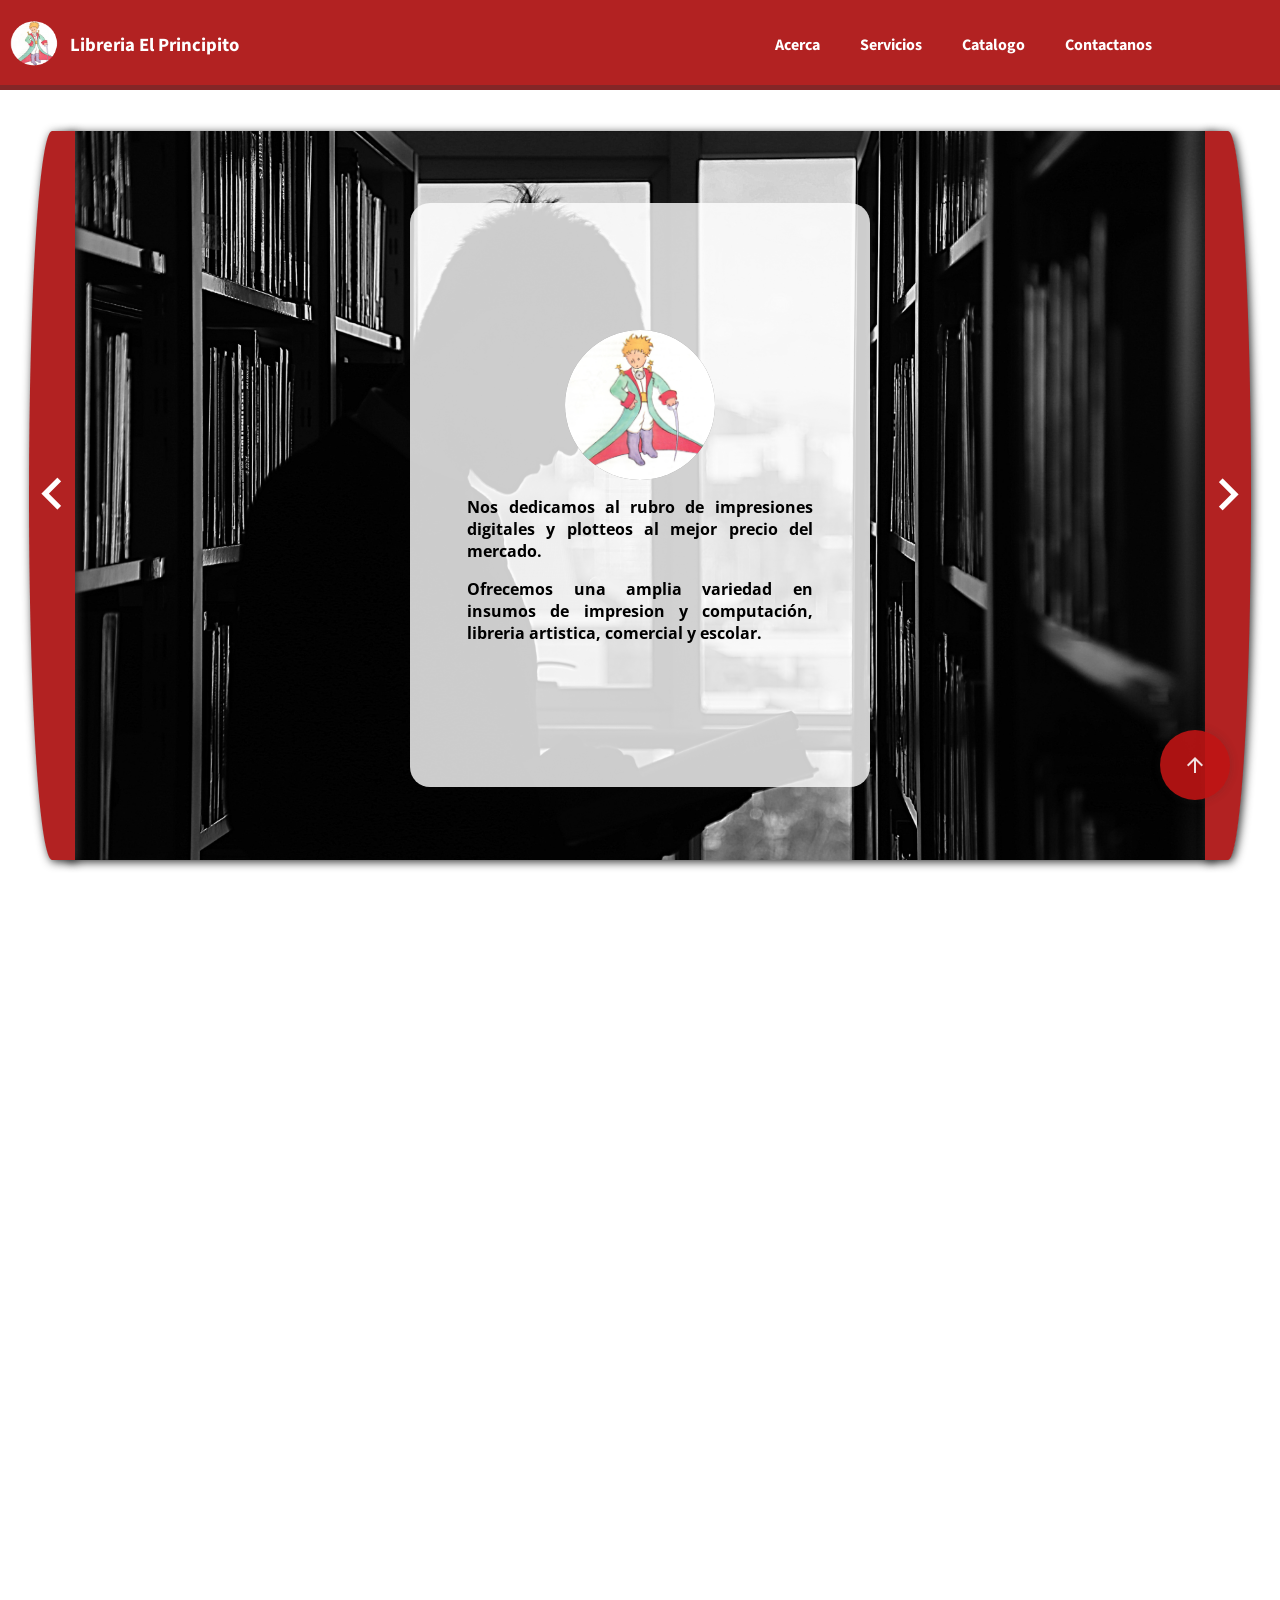
==== commit ec61eb25: "Top Scroll Button" ====
--- a/index.html
+++ b/index.html
@@ -72,8 +72,8 @@
 					<a href="#contacto">Contactanos</a>
 				</div>
 			</div>
-			<i id="left" class="left material-icons">keyboard_arrow_right</i>
-			<i id="right" class="right material-icons">keyboard_arrow_left</i>		
+			<i id="left" class="left material-icons noselect">keyboard_arrow_right</i>
+			<i id="right" class="right material-icons noselect">keyboard_arrow_left</i>		
 		</div>
 	</section>
 	<section id="descripcion">
@@ -218,12 +218,17 @@
 			<i class="fa fa-facebook"></i>
 		</div>
 	</section>
+	<div id="ir-arriba"><i class="material-icons noselect">arrow_upward</i></div>
+	<script
+	  src="https://code.jquery.com/jquery-3.3.1.min.js"
+	  integrity="sha256-FgpCb/KJQlLNfOu91ta32o/NMZxltwRo8QtmkMRdAu8="
+	  crossorigin="anonymous"></script>
 	<script>
 		var slides = document.getElementsByClassName('slides')	
 		var indice = 0
 
 		let left = document.getElementById('left')
-
+		left.focus()
 		left.addEventListener('click',(e) => {
 			console.log('izquierda')
 			derecha()
@@ -284,6 +289,20 @@
 		  modal.classList.remove('modalon')
 		});
 
+		// Scroll Top
+
+		$(document).ready(function(){
+		 	
+			$('#ir-arriba').click(function(){
+				$('body, html').animate({
+					scrollTop: '0px'
+				}, 300);
+			});
+		});
+
+		document.addEventListener('scroll',(e) => {
+		  console.log('scroll')
+		});
 
 
 	</script>
--- a/css/index.css
+++ b/css/index.css
@@ -92,6 +92,9 @@
     transition: 1s all ease-in-out;
     box-shadow: 2px 2px 10px rgba(50,50,50,1)
 }
+.slider .info .data p:last-child {
+    margin-top: 0;
+}
 .info {
 	position: relative;
     background: black;
@@ -157,10 +160,6 @@
     background: url(../img/estrellas.jpg);
     background-size: cover;
 }
-.second .data {
-	margin-left: 65px;
-	width: 25%;
-}
 .third {
     background: url(../img/jardin.jpg);
     background-size: cover;
@@ -175,6 +174,7 @@
     width: 130px;
     height: 50px;
     background: firebrick;
+    border-radius: 5px;
     color: #fff;
     display: flex;
     justify-content: center;
@@ -564,6 +564,31 @@
     background: url(../img/copias.jpeg);
 }
 
+#ir-arriba {
+    position: fixed;
+    width: 70px;
+    height: 70px;
+    background: rgba(190,20,20,.9);
+    box-shadow: 0 0 10px rgba(40,40,40,.2);
+    bottom: 100px;
+    right: 50px;
+    border-radius: 50%;
+    display: flex;
+    justify-content: center;
+    align-items: center;
+    color: rgba(250,250,250,.9);
+    cursor: pointer;
+}
+.noselect {
+  -webkit-touch-callout: none; /* iOS Safari */
+    -webkit-user-select: none; /* Safari */
+     -khtml-user-select: none; /* Konqueror HTML */
+       -moz-user-select: none; /* Firefox */
+        -ms-user-select: none; /* Internet Explorer/Edge */
+            user-select: none; /* Non-prefixed version, currently
+                                  supported by Chrome and Opera */
+}
+
 @media screen and (max-width:900px) {
     nav h3 {
         font-size: .8em;
@@ -653,7 +678,7 @@
     }
     .catalogo .barra .buscador {
         margin-right: 0;
-        margin-bottom: 20px;
+        margin: 20px 0;
     }
     #servicios h3 {
         margin-bottom: 20px;
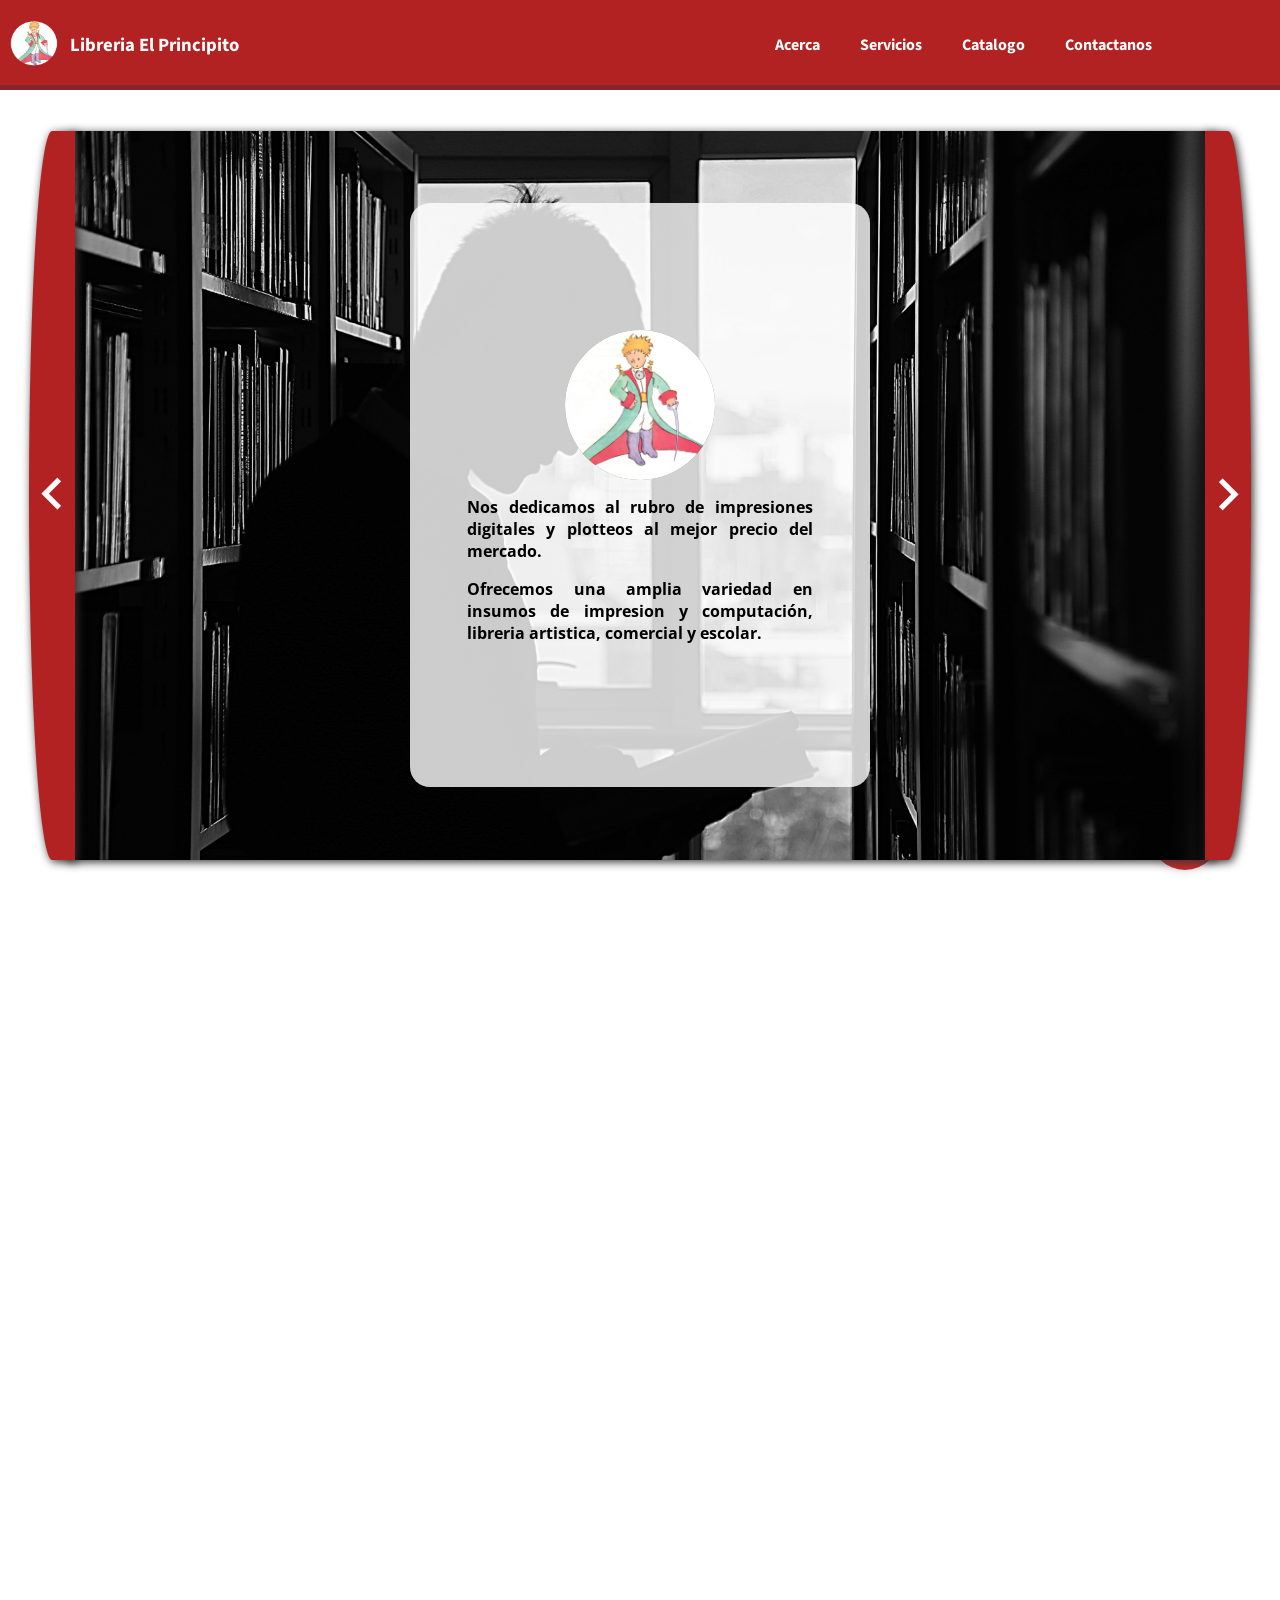
==== commit 3bc6533d: "Posicion boton" ====
--- a/index.html
+++ b/index.html
@@ -16,7 +16,7 @@
 			<img src="./img/loguito.png" class="logo-nav" height="50px" width="50px" alt="">
 			<h3>Libreria El Principito</h3>
 		</div>
-		<i id="ham" class="material-icons">menu</i>
+		<i id="ham" class="material-icons noselect">menu</i>
 		<ul id="menu">
 			<a href="#descripcion">
 				<li>Acerca</li>					
@@ -38,10 +38,10 @@
 				<!-- <div class="logo"></div> -->
 				<div class="data">
 					<img src="./img/principito.jpg" class="logo" alt="">
-					<p>
+					<p class="noselect">
 						Nos dedicamos al rubro de impresiones digitales y plotteos al mejor precio del mercado.
 					</p>
-					<p>
+					<p class="noselect">
 						Ofrecemos una amplia variedad en insumos de impresion y computación, libreria artistica, comercial y escolar.
 					</p>
 					
@@ -51,7 +51,7 @@
 			<div class="info slides column second apagado">
 
 				<div class="data">
-					<p>
+					<p class="noselect">
 						Ofrecemos una amplia variedad en insumos de impresion y computación, libreria artistica, comercial y escolar.
 					</p>
 					<div class="galeria">
@@ -65,7 +65,7 @@
 			<div  class="info slides column third apagado">
 
 				<div class="data">
-					<p>
+					<p class="noselect">
 						Estamos ubicados en <br> Armenia 2442, <br>  Frente al Jardin Botanico
 					</p>
 
@@ -78,73 +78,72 @@
 	</section>
 	<section id="descripcion">
 		<div class="descripcion">
-			<h1>Nos dedicamos a</h1>
-			<p>Nos dedicamos al rubro de impresiones digitales y plotteos al mejor precio del mercado.</p>
-			<p>Ofrecemos una amplia variedad en insumos de impresion y computación, libreria artistica, comercial y escolar.</p>
+			<h1 class="noselect">Nos dedicamos a</h1>
+			<p class="noselect">Nos dedicamos al rubro de impresiones digitales y plotteos al mejor precio del mercado.</p>
+			<p class="noselect">Ofrecemos una amplia variedad en insumos de impresion y computación, libreria artistica, comercial y escolar.</p>
 		</div>
 		<div class="imagen">
 		</div>
 	</section>
 	<section id="servicios" class="catalogo">
 		<div class="barra">
-			<h3>Servicios</h3>
-
+			<h3 class="noselect">Servicios</h3>
 		</div>
 		<div class="contenedor">
 			<div class="carta">
 				<div id="impresion" class="imagen"></div>
-				<p class="titulo">Impresiones digitales</p>
+				<p class="titulo noselect">Impresiones digitales</p>
 			</div>
 			<div class="carta">
 				<div id="plano" class="imagen"></div>
-				<p class="titulo">Plotteos</p>
+				<p class="titulo noselect">Plotteos</p>
 			</div>
 			<div class="carta">
 				<div id="copias" class="imagen"></div>
-				<p class="titulo">Fotocopias</p>
+				<p class="titulo noselect">Fotocopias</p>
 			</div>
 		</div>
 	</section>
 	<section id="catalogo" class="catalogo">
 		<div class="barra">
-			<h3>Catalogo
+			<h3 class="noselect">Catalogo
 
 			</h3>
 			<div class="buscador">
 				<input type="text" placeholder="Busca el producto que desees">
-				<i class="material-icons">search</i>	
+				<i class="material-icons noselect">search</i>	
 			</div>
 		</div>
 		<div class="contenedor">
 			<div class="carta">
 				<div class="imagen"></div>
-				<p class="titulo">Impresiones digitales</p>
-			</div>
-			<div class="carta">
-				<div class="imagen"></div>
-				<p class="titulo">Plotteos</p>
-			</div>
-			<div class="carta">
-				<div class="imagen"></div>
-				<p class="titulo">Fotocopias</p>
-			</div>
-			<div class="carta">
-				<div class="imagen"></div>
-				<p class="titulo">Impresiones digitales</p>
-			</div>
-			<div class="carta">
-				<div class="imagen"></div>
-				<p class="titulo">Plotteos</p>
-			</div>
-			<div class="carta">
-				<div class="imagen"></div>
-				<p class="titulo">Fotocopias</p>
+				<p class="titulo noselect">Impresiones digitales</p>
+			</div>
+			<div class="carta">
+				<div class="imagen"></div>
+				<p class="titulo noselect">Plotteos</p>
+			</div>
+			<div class="carta">
+				<div class="imagen"></div>
+				<p class="titulo noselect">Fotocopias</p>
+			</div>
+			<div class="carta">
+				<div class="imagen"></div>
+				<p class="titulo noselect">Impresiones digitales</p>
+			</div>
+			<div class="carta">
+				<div class="imagen"></div>
+				<p class="titulo noselect">Plotteos</p>
+			</div>
+			<div class="carta">
+				<div class="imagen"></div>
+				<p class="titulo noselect">Fotocopias</p>
 			</div>
 
 		</div>
 	</section>
 	<section id="contacto">
-		<h2>
+		<h2 class="noselect">
 			<i class="material-icons envelope">mail</i>
 			Contactanos
 		</h2>
@@ -188,7 +187,7 @@
 	</section>
 	<footer>
 		<div class="contenido-footer">
-			<h3>El Principito</h3>
+			<h3 class="noselect">El Principito</h3>
 			<a target="_blank" href="https://www.facebook.com/Librer%C3%ADa-El-Principito-Fotocopias-Impresiones-Ploteos-140121976022984/" class="facebook">
 				<i class="fa fa-facebook"></i>
 			</a>
@@ -197,7 +196,7 @@
 	<section id="modal">
 		<div class="brand">
 			<i id="cerrar" class="material-icons">close</i>
-			<h3>Libreria El Principito</h3>
+			<h3 class="noselect">Libreria El Principito</h3>
 			<img src="./img/loguito.png" class="logo-nav" height="40px" width="40px" alt="">
 		</div>
 		<ul id="opciones">
--- a/css/index.css
+++ b/css/index.css
@@ -90,7 +90,8 @@
     background: url(../img/inside.jpg);
     visibility: visible;
     transition: 1s all ease-in-out;
-    box-shadow: 2px 2px 10px rgba(50,50,50,1)
+    box-shadow: 2px 2px 10px rgba(50,50,50,1);
+    z-index: 5;
 }
 .slider .info .data p:last-child {
     margin-top: 0;
@@ -489,7 +490,7 @@
     justify-content: flex-start;
     align-items: flex-start;
     font-family: 'Source Sans Pro', sans-serif;
-    z-index: 3;
+    z-index: 6;
     transform: opacity(0);
     transition: 1s all ease-in-out;
 }
@@ -570,8 +571,8 @@
     height: 70px;
     background: rgba(190,20,20,.9);
     box-shadow: 0 0 10px rgba(40,40,40,.2);
-    bottom: 100px;
-    right: 50px;
+    bottom: 30px;
+    right: 60px;
     border-radius: 50%;
     display: flex;
     justify-content: center;
@@ -683,4 +684,19 @@
     #servicios h3 {
         margin-bottom: 20px;
     }
+    #ir-arriba {
+        position: fixed;
+        width: 50px;
+        height: 50px;
+        background: rgba(190,20,20,.9);
+        box-shadow: 0 0 10px rgba(40,40,40,.2);
+        bottom: 20px;
+        right: 25px;
+        border-radius: 50%;
+        display: flex;
+        justify-content: center;
+        align-items: center;
+        color: rgba(250,250,250,.9);
+        cursor: pointer;
+    }
 }
